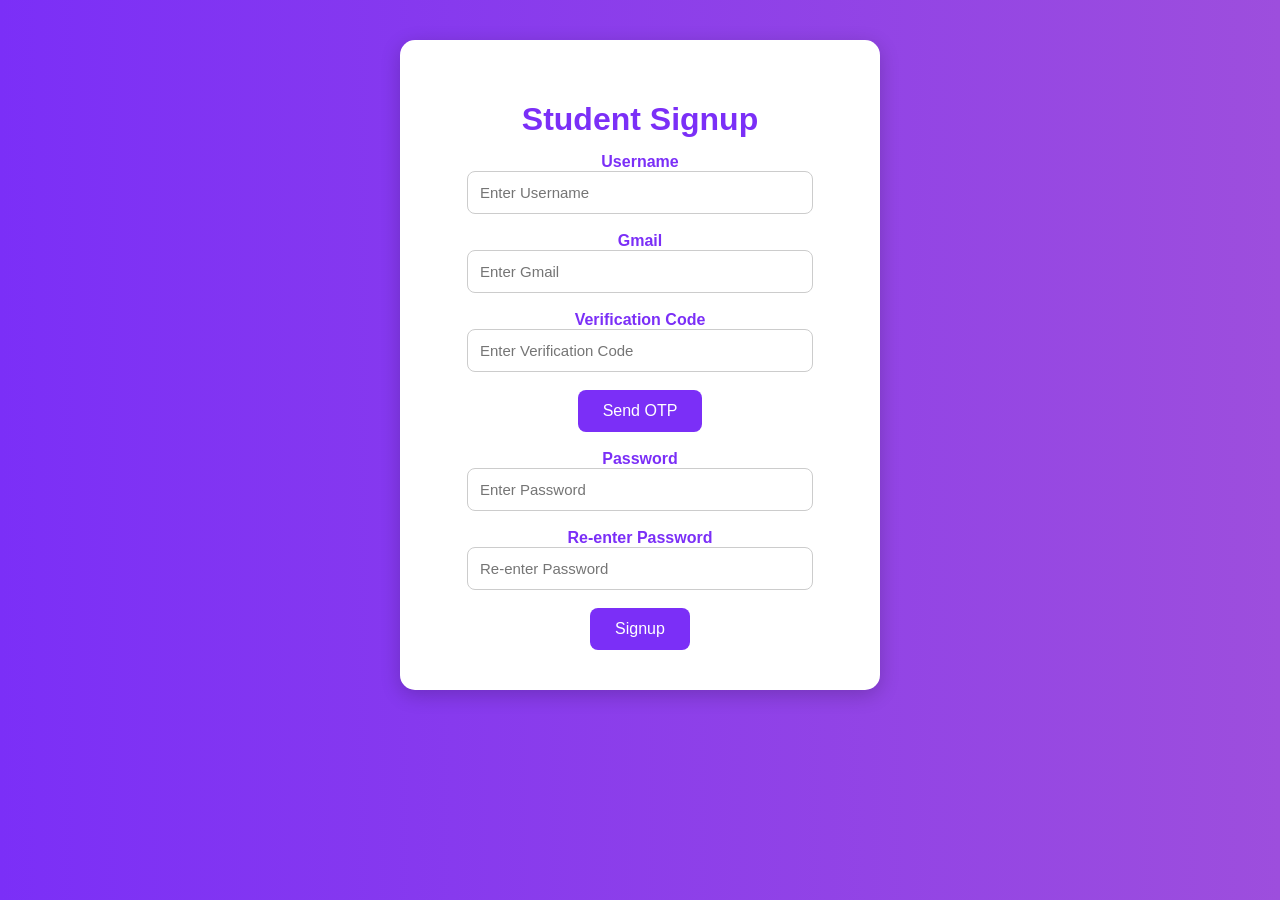
==== templates/signup.html @ 68ab6ffb "First commit" ====
<!DOCTYPE html>
<html lang="en">
<head>
    <meta charset="UTF-8">
    <meta name="viewport" content="width=device-width, initial-scale=1.0">
    <title>Signup Page</title>

    <link rel="stylesheet" href="../static/style.css">
</head>

<body>

<div class="container">

    <h1>Student Signup</h1>

    <form action="/signup" method="post">

        <label>Username</label>
        <br>

        <input type="text"
               name="username"
               placeholder="Enter Username"
               class="input-box">

        <br><br>

        <label>Gmail</label>
        <br>

        <input type="email"
               name="gmail"
               placeholder="Enter Gmail"
               class="input-box">

        <br><br>

        <label>Verification Code</label>
        <br>

        <input type="text"
               name="otp"
               placeholder="Enter Verification Code"
               class="input-box">

        <br><br>

        <button type="submit" formaction="/send_otp">
            Send OTP
        </button>

        <br><br>

        <label>Password</label>
        <br>

        <input type="password"
               name="password"
               placeholder="Enter Password"
               class="input-box">

        <br><br>

        <label>Re-enter Password</label>
        <br>

        <input type="password"
               name="confirm_password"
               placeholder="Re-enter Password"
               class="input-box">

        <br><br>

        <button type="submit">
            Signup
        </button>

    </form>

</div>

</body>
</html>
---- static/style.css ----
body{
    margin: 0;
    padding: 40px;
    font-family: Arial, sans-serif;
    background: linear-gradient(to right, #7b2ff7, #9d4edd);
    text-align: center;
}

.container{
    background-color: white;
    width: 400px;
    padding: 40px;
    border-radius: 15px;
    text-align: center;
    margin: auto;

    box-shadow: 0px 5px 20px rgba(0,0,0,0.2);
}

h1{
    color: #7b2ff7;
    margin-bottom: 15px;
}

h2{
    color: #ffffff;
}

p{
    color: #ffffff;
    margin-bottom: 30px;
    font-size: 18px;
}

.btn-group{
    display: flex;
    justify-content: center;
    gap: 15px;
    margin-bottom: 20px;
}

button{
    background-color: #7b2ff7;
    color: white;
    border: none;
    padding: 12px 25px;
    border-radius: 8px;
    font-size: 16px;
    cursor: pointer;
}

button:hover{
    background-color: #5f1fd1;
}

.signup-btn{
    margin-top: 15px;
}

.input-box{
    width: 80%;
    padding: 12px;
    border: 1px solid #ccc;
    border-radius: 8px;
    font-size: 15px;
}

label{
    color: #7b2ff7;
    font-weight: bold;
}

table{
    width: 80%;
    margin: auto;
    border-collapse: collapse;
    background-color: white;
    border-radius: 10px;
    overflow: hidden;
}

th{
    background-color: #7b2ff7;
    color: white;
    padding: 12px;
}

td{
    padding: 10px;
}

hr{
    margin: 30px 0;
}
.container p{
    color: black;
    font-size: 18px;
}
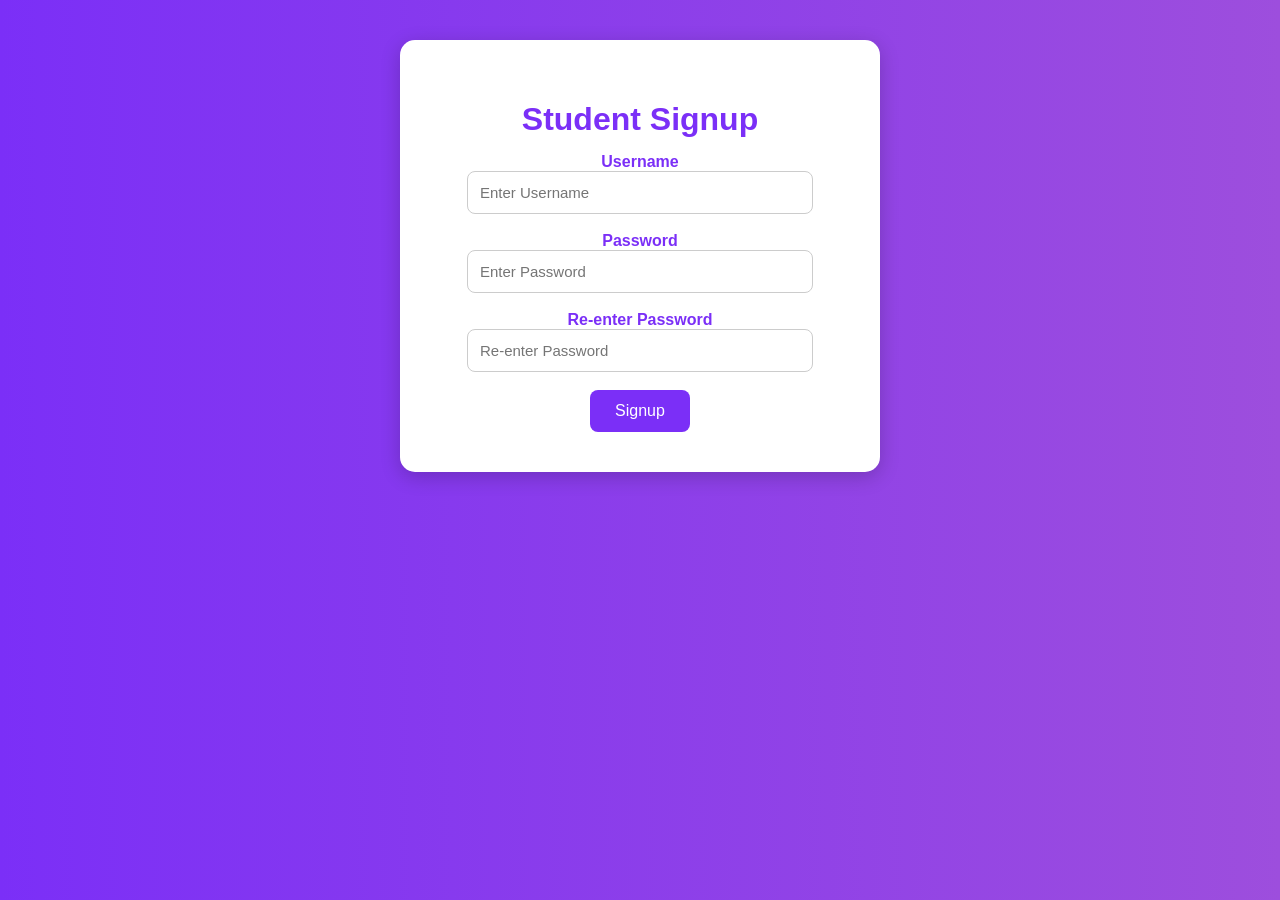
==== commit 4b68da89: "Removed OTP system" ====
--- a/templates/signup.html
+++ b/templates/signup.html
@@ -2,7 +2,9 @@
 <html lang="en">
 <head>
     <meta charset="UTF-8">
-    <meta name="viewport" content="width=device-width, initial-scale=1.0">
+    <meta name="viewport"
+          content="width=device-width, initial-scale=1.0">
+
     <title>Signup Page</title>
 
     <link rel="stylesheet" href="../static/style.css">
@@ -22,33 +24,8 @@
         <input type="text"
                name="username"
                placeholder="Enter Username"
-               class="input-box">
-
-        <br><br>
-
-        <label>Gmail</label>
-        <br>
-
-        <input type="email"
-               name="gmail"
-               placeholder="Enter Gmail"
-               class="input-box">
-
-        <br><br>
-
-        <label>Verification Code</label>
-        <br>
-
-        <input type="text"
-               name="otp"
-               placeholder="Enter Verification Code"
-               class="input-box">
-
-        <br><br>
-
-        <button type="submit" formaction="/send_otp">
-            Send OTP
-        </button>
+               class="input-box"
+               required>
 
         <br><br>
 
@@ -58,7 +35,8 @@
         <input type="password"
                name="password"
                placeholder="Enter Password"
-               class="input-box">
+               class="input-box"
+               required>
 
         <br><br>
 
@@ -68,7 +46,8 @@
         <input type="password"
                name="confirm_password"
                placeholder="Re-enter Password"
-               class="input-box">
+               class="input-box"
+               required>
 
         <br><br>
 
